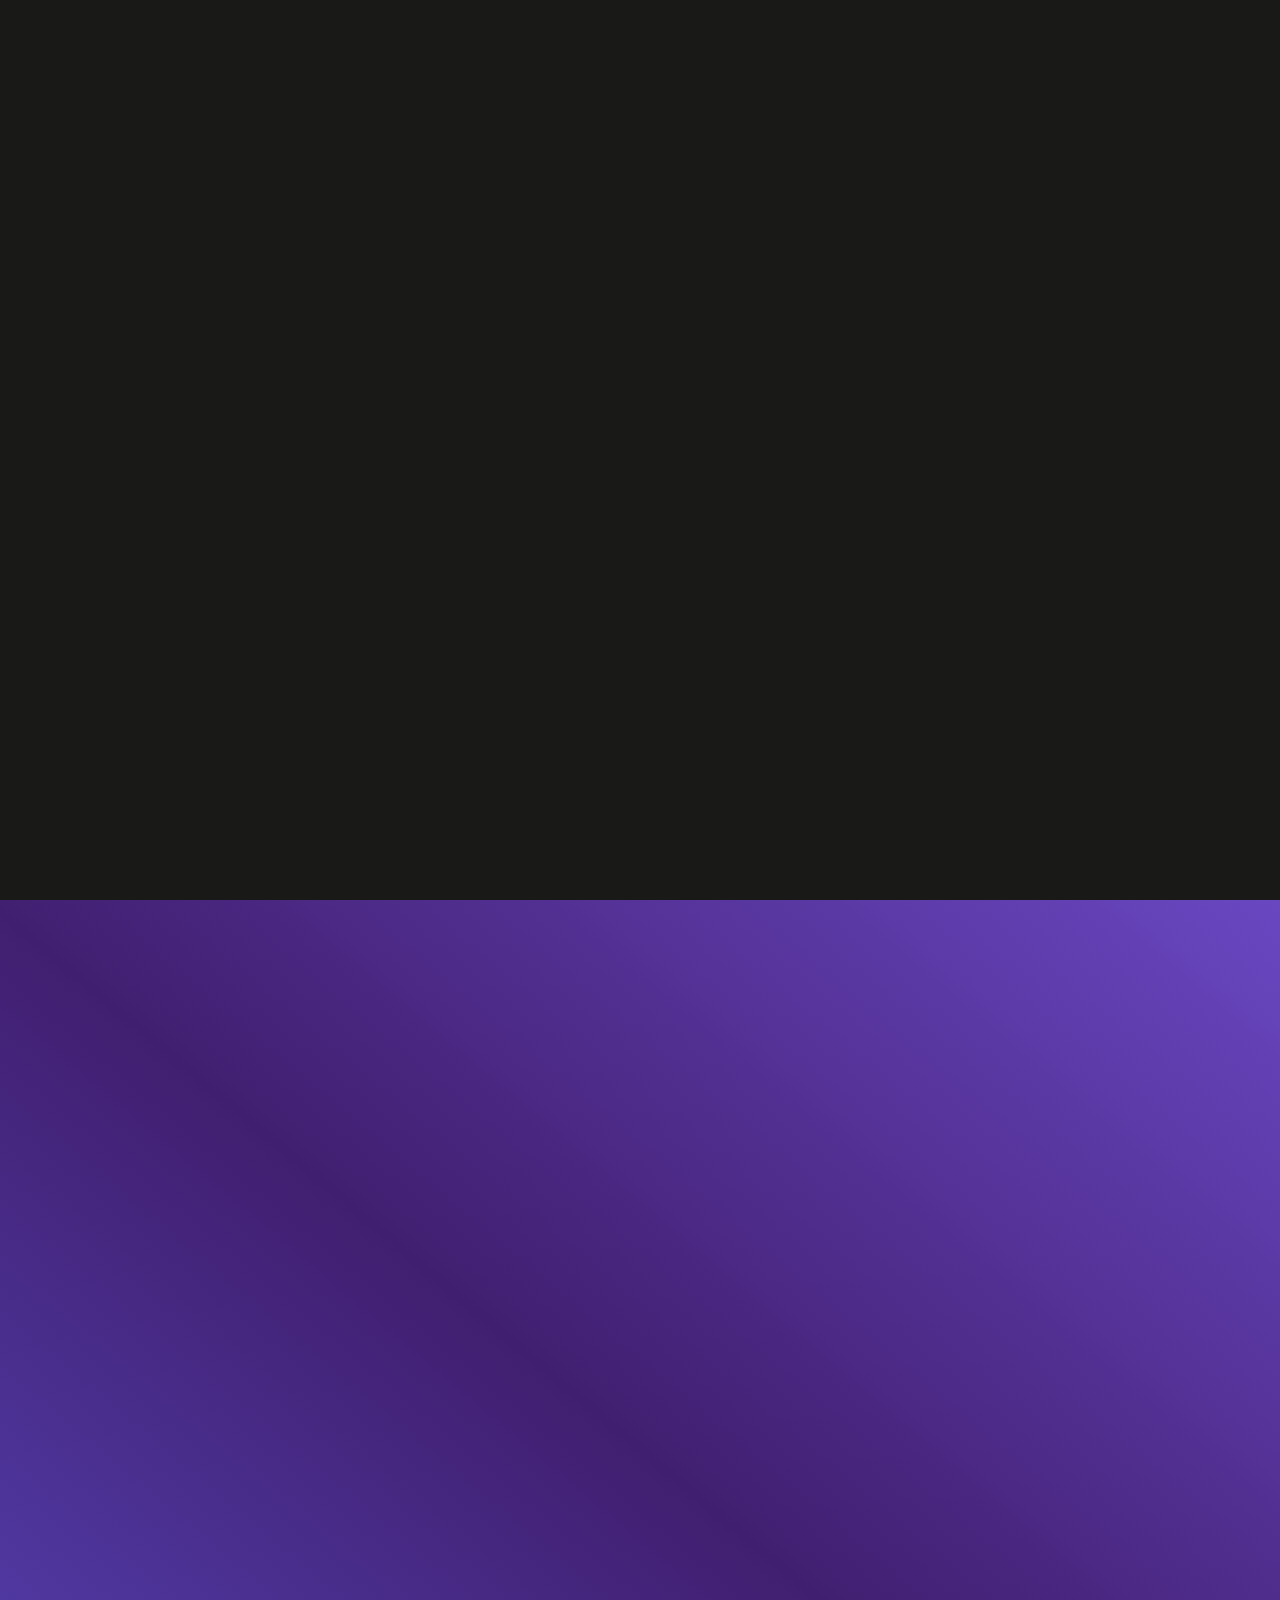
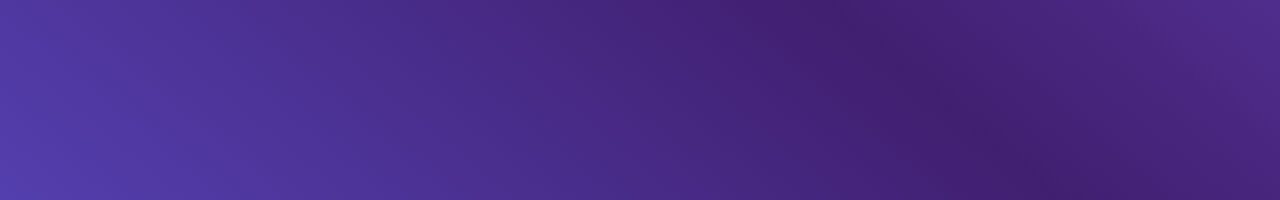
==== hookah.html @ d32b706c "add index.html, style.css, hookah.html" ====
<!DOCTYPE html>
<html lang="uk">

<head>
  <meta charset="UTF-8">
  <meta name="viewport" content="width=device-width, initial-scale=1.0">
  <title>Menu Hookah</title>
  <link rel="stylesheet" href="css/style.css" type="text/css">
  <link rel="stylesheet" href="https://use.fontawesome.com/releases/v5.15.1/css/all.css"
    integrity="sha384-vp86vTRFVJgpjF9jiIGPEEqYqlDwgyBgEF109VFjmqGmIY/Y4HV4d3Gp2irVfcrp" crossorigin="anonymous">
</head>
<body>
  <header>
    <div class="header__title"></div>
  </header>
  <div class="container">
    
  </div>
</body>



</html>
---- css/style.css ----
* {
  margin: 0;
  padding: 0;
  box-sizing: border-box;
  text-decoration: none;
}

body {
  background-color: #191918;
  font-size: 16px;
  color: rgb(203, 173, 98);
}

.header__container {
  position: relative;
  width: 100%;
}

.header__contact {
  display: flex;
  justify-content: space-around;
  width: 100%;
  margin-top: 1em;
  position: absolute;
  z-index: 1;
}
.header__contact a {
  /* position: absolute; */
  color: rgb(203, 173, 98);
  font-size: 1.3em;
}

.header__contact-item {
  text-align: center;
}

.header__container > a {
  display: flex;
  justify-content: center;
}

.header__background {
  width: 100%;
  height: 100vh;
  background: url("../img/backgroundHall1.webp") no-repeat center / cover;
  opacity: 0.3;
  position: absolute;
}

@media (max-width: 950px) {
  .header__background {
    background: url("../img/backgroundHall1-m.webp") no-repeat center / cover;
  }
}

.header__logo {
  margin-top: 15vh;
  position: absolute;
  width: 15vw;
  height: 15vh;
}

.nav {
  margin-top: 80vh;
  position: absolute;
  display: flex;
  align-items: center;
  justify-content: space-between;
  width: 100%;
}

.nav__link a {
  font-size: 1.7em;
  color: rgb(203, 173, 98);
  text-transform: uppercase;
  background-color: #191918;
  padding: 0.2em;
}

.nav__link a:hover,
.nav__link a:active {
  font-size: 1.8em;
  color: rgb(203, 173, 98);
  text-transform: uppercase;
  background-color: #191918;
  border-bottom: 2px solid rgb(203, 173, 98);
  transition: 0.5s;
}

.header__title {
  display: flex;
  align-items: center;
  text-align: center;
  justify-content: center;
  height: 100vh;
}

h1 {
  position: absolute;
  font-size: 5em;
  color: rgb(203, 173, 98);
}

footer {
  background-color: rgb(203, 173, 98);
}

.social__container {
  bottom: 2em;
  width: 100%;
  position: absolute;
  display: flex;
  justify-content: center;
  align-items: center;
}

.social__container i {
  margin-left: 0.8em;
  color: rgb(203, 173, 98);
  font-size: 1.5em;
}

.social__container i:active,
.social__container i:hover,
.social__container i:focus {
  font-size: 1.8em;
  padding: 0.1em;
  border-bottom: 2px solid rgb(203, 173, 98);
}

.footer__contact {
  display: grid;
  align-content: center;
  text-align: center;
}

.footer__contact a {
  color: #191918;
  line-height: 1.5em;
}

@media (min-width: 480px) and (max-width: 949px) {
  .nav {
    display: grid;
    grid-template-columns: 50% 50%;
    row-gap: 1.7em;
    justify-content: center;
    justify-items: center;
    margin-top: 67vh;
  }
  h1 {
    font-size: 4em;
  }
}

@media (max-width: 479px) {
  .header__address {
    font-size: 1em;
  }
  .header__contact {
    display: flex;
    flex-direction: column;
    align-content: center;
    gap: 1em;
  }
  .header__logo {
    width: 20vw;
    height: 20vh;
  }

  .nav {
    display: grid;
    row-gap: 0.7em;
    justify-content: center;
    justify-items: center;
    margin-top: 67vh;
  }
  h1 {
    font-size: 3em;
  }
  .nav__link a {
    font-size: 1.2em;
  }
  .nav__link a:hover,
  .nav__link a:active {
    font-size: 1.3em;
    color: rgb(203, 173, 98);
    padding: 0.2em;
    border-bottom: 2px solid rgb(203, 173, 98);
    transition: 0.5s;
  }
}

/* hookah page */
.container {
  background: rgb(83, 63, 174);
  background: linear-gradient(
    40deg,
    rgba(83, 63, 174, 1) 0%,
    rgba(65, 31, 112, 1) 45%,
    rgba(105, 71, 193, 1) 100%
  );
  width: 100vw;
  height: 100vh;
}

@media (min-width: 1200px) {
  .col-lg-1 {
    width: 8.33%;
  }
  .col-lg-2 {
    width: 16.66%;
  }
  .col-lg-3 {
    width: 25%;
  }
  .col-lg-4 {
    width: 33%;
  }
  .col-lg-5 {
    width: 41.66%;
  }
  .col-lg-6 {
    width: 50%;
  }
  .col-lg-7 {
    width: 58.33%;
  }
  .col-lg-8 {
    width: 66.66%;
  }
  .col-lg-9 {
    width: 74.99%;
  }
  .col-lg-10 {
    width: 83.33%;
  }
  .col-lg-11 {
    width: 91.66%;
  }
  .col-lg-12 {
    width: 100%;
  }
}

@media (min-width: 950px) and (max-width: 1199px) {
  .col-md-1 {
    width: 8.33%;
  }
  .col-md-2 {
    width: 16.66%;
  }
  .col-md-3 {
    width: 25%;
  }
  .col-md-4 {
    width: 33%;
  }
  .col-md-5 {
    width: 41.66%;
  }
  .col-md-6 {
    width: 50%;
  }
  .col-md-7 {
    width: 58.33%;
  }
  .col-md-8 {
    width: 66.66%;
  }
  .col-md-9 {
    width: 74.99%;
  }
  .col-md-10 {
    width: 83.33%;
  }
  .col-md-11 {
    width: 91.66%;
  }
  .col-md-12 {
    width: 100%;
    height: 875px;
  }
}
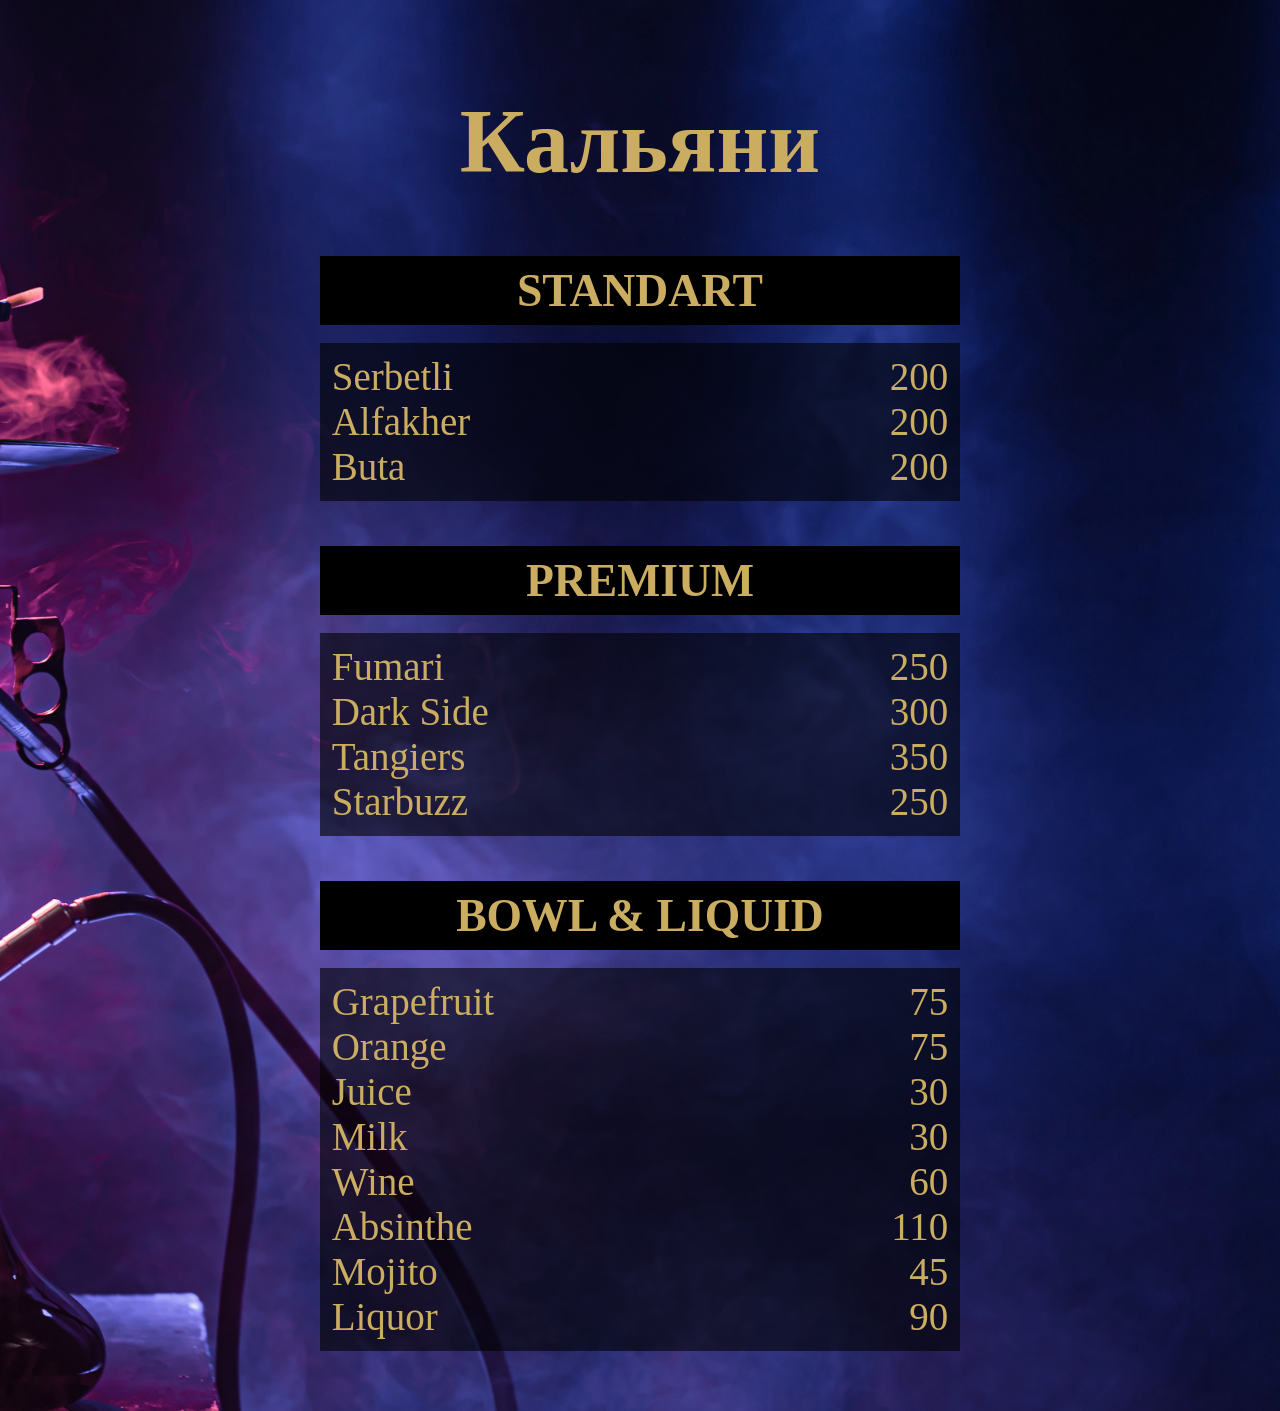
==== commit c3271da0: "add hookah page, lunch page and style" ====
--- a/hookah.html
+++ b/hookah.html
@@ -1,23 +1,60 @@
 <!DOCTYPE html>
 <html lang="uk">
+  <head>
+    <meta charset="UTF-8" />
+    <meta name="viewport" content="width=device-width, initial-scale=1.0" />
+    <title>Menu Hookah</title>
+    <link rel="stylesheet" href="css/hookah.css" />
+    <link
+      rel="stylesheet"
+      href="https://use.fontawesome.com/releases/v5.15.1/css/all.css"
+      integrity="sha384-vp86vTRFVJgpjF9jiIGPEEqYqlDwgyBgEF109VFjmqGmIY/Y4HV4d3Gp2irVfcrp"
+      crossorigin="anonymous"
+    />
+  </head>
+  <body>
+    <header>
+      <div class="header__hookah">
+        <h2>Кальяни</h2>
+      </div>
+    </header>
+    <main>
+      <div class="container">
+        <div class="menu">
+          <div class="menu__title">
+            <h3>Standart</h3>
+          </div>
+          <div class="menu__item">
+            <p>Serbetli<span>200</span></p>
+            <p>Alfakher<span>200</span></p>
+            <p>Buta<span>200</span></p>
+          </div>
 
-<head>
-  <meta charset="UTF-8">
-  <meta name="viewport" content="width=device-width, initial-scale=1.0">
-  <title>Menu Hookah</title>
-  <link rel="stylesheet" href="css/style.css" type="text/css">
-  <link rel="stylesheet" href="https://use.fontawesome.com/releases/v5.15.1/css/all.css"
-    integrity="sha384-vp86vTRFVJgpjF9jiIGPEEqYqlDwgyBgEF109VFjmqGmIY/Y4HV4d3Gp2irVfcrp" crossorigin="anonymous">
-</head>
-<body>
-  <header>
-    <div class="header__title"></div>
-  </header>
-  <div class="container">
-    
-  </div>
-</body>
+          <div class="menu__title">
+            <h3>Premium</h3>
+          </div>
+          <div class="menu__item">
+            <p>Fumari<span>250</span></p>
+            <p>Dark Side<span>300</span></p>
+            <p>Tangiers<span>350</span></p>
+            <p>Starbuzz<span>250</span></p>
+          </div>
 
-
-
-</html>+          <div class="menu__title">
+            <h3>Bowl & Liquid</h3>
+          </div>
+          <div class="menu__item">
+            <p>Grapefruit<span>75</span></p>
+            <p>Orange<span>75</span></p>
+            <p>Juice<span>30</span></p>
+            <p>Milk<span>30</span></p>
+            <p>Wine<span>60</span></p>
+            <p>Absinthe<span>110</span></p>
+            <p>Mojito<span>45</span></p>
+            <p>Liquor<span>90</span></p>
+          </div>
+        </div>
+      </div>
+    </main>
+  </body>
+</html>
--- a/css/hookah.css
+++ b/css/hookah.css
@@ -0,0 +1,50 @@
+* {
+  margin: 0;
+  padding: 0;
+  box-sizing: border-box;
+  text-decoration: none;
+}
+body {
+  background: url(../img/back-hookah.webp) no-repeat center / cover;
+  width: 100%;
+  height: max-content;
+  background-color: #191918;
+  font-size: 30px;
+  color: rgb(203, 173, 98);
+  padding-bottom: 2em;
+}
+.header__hookah {
+  font-size: 2em;
+  text-align: center;
+  margin: 1.5em 0 0.3em 0;
+}
+
+.container {
+  display: flex;
+  justify-content: center;
+}
+
+.menu {
+  max-width: 50vw;
+}
+
+.menu__title {
+  font-size: 1.3em;
+  text-align: center;
+  width: 50vw;
+  background-color: #000;
+  text-transform: uppercase;
+  margin-top: 5vh;
+  padding: 0.2em;
+}
+
+.menu__item {
+  background-color: rgba(0, 0, 0, 0.6);
+  font-size: 1.3em;
+  margin-top: 2vh;
+  padding: 0.3em;
+}
+
+.menu__item span {
+  float: right;
+}
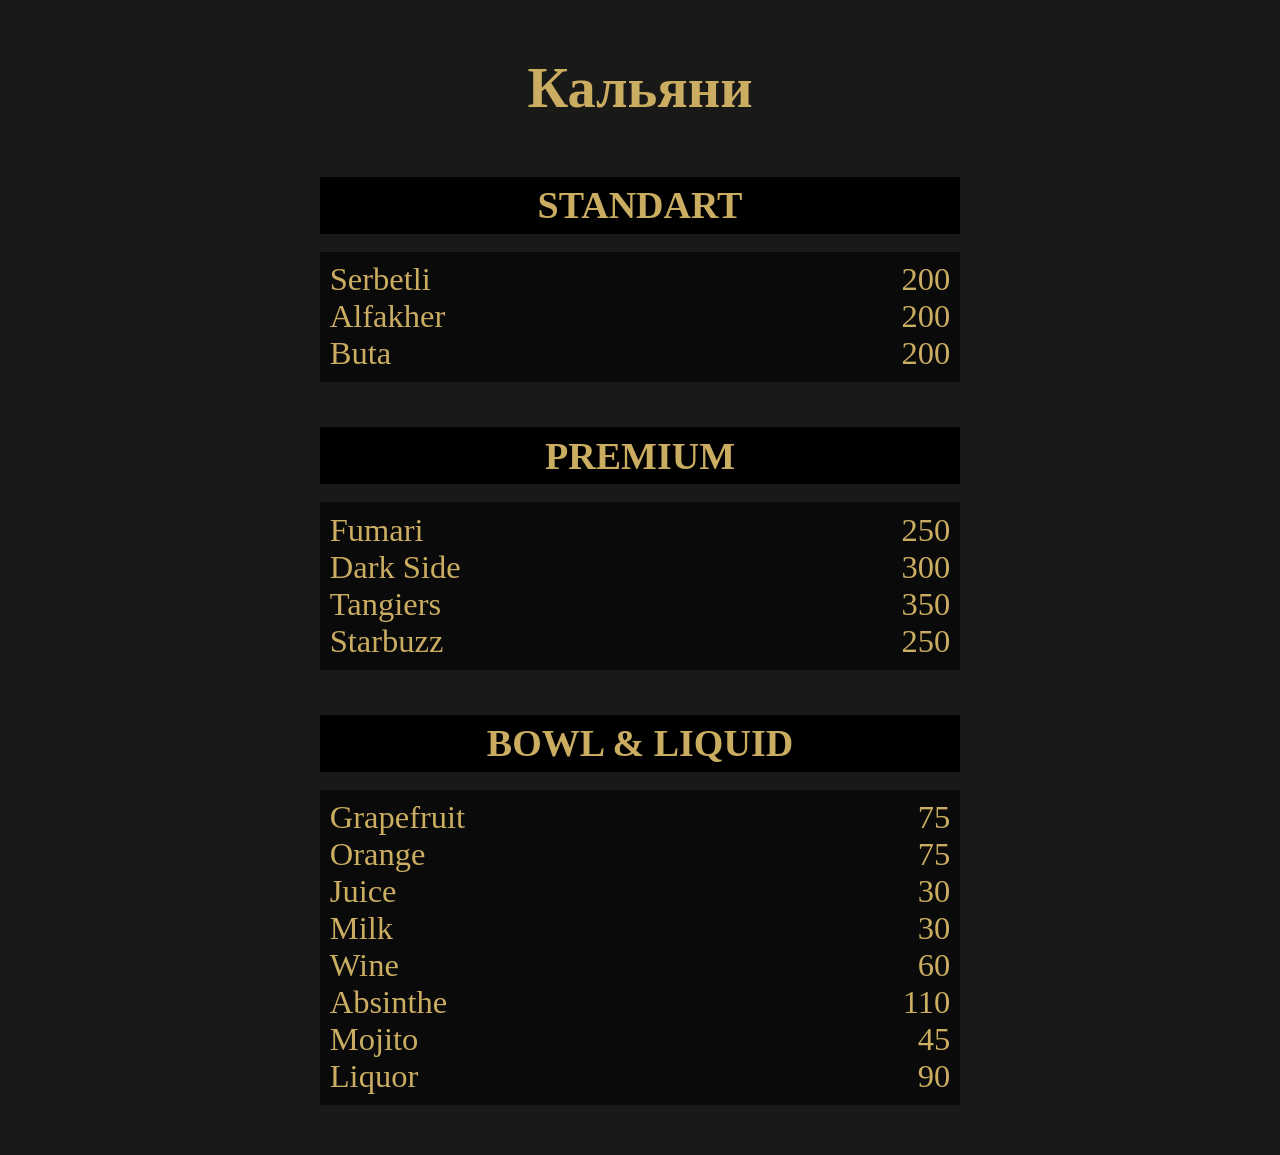
==== commit d2e36243: "update nav menu, optimization size image" ====
--- a/hookah.html
+++ b/hookah.html
@@ -1,60 +1,71 @@
 <!DOCTYPE html>
 <html lang="uk">
-  <head>
-    <meta charset="UTF-8" />
-    <meta name="viewport" content="width=device-width, initial-scale=1.0" />
-    <title>Menu Hookah</title>
-    <link rel="stylesheet" href="css/hookah.css" />
-    <link
-      rel="stylesheet"
-      href="https://use.fontawesome.com/releases/v5.15.1/css/all.css"
-      integrity="sha384-vp86vTRFVJgpjF9jiIGPEEqYqlDwgyBgEF109VFjmqGmIY/Y4HV4d3Gp2irVfcrp"
-      crossorigin="anonymous"
-    />
-  </head>
-  <body>
-    <header>
-      <div class="header__hookah">
-        <h2>Кальяни</h2>
-      </div>
-    </header>
-    <main>
-      <div class="container">
-        <div class="menu">
-          <div class="menu__title">
-            <h3>Standart</h3>
-          </div>
-          <div class="menu__item">
-            <p>Serbetli<span>200</span></p>
-            <p>Alfakher<span>200</span></p>
-            <p>Buta<span>200</span></p>
-          </div>
 
-          <div class="menu__title">
-            <h3>Premium</h3>
-          </div>
-          <div class="menu__item">
-            <p>Fumari<span>250</span></p>
-            <p>Dark Side<span>300</span></p>
-            <p>Tangiers<span>350</span></p>
-            <p>Starbuzz<span>250</span></p>
-          </div>
+<head>
+  <!-- Global site tag (gtag.js) - Google Analytics -->
+  <script async src="https://www.googletagmanager.com/gtag/js?id=G-EJ1X3YH138"></script>
+  <script>
+    window.dataLayer = window.dataLayer || [];
 
-          <div class="menu__title">
-            <h3>Bowl & Liquid</h3>
-          </div>
-          <div class="menu__item">
-            <p>Grapefruit<span>75</span></p>
-            <p>Orange<span>75</span></p>
-            <p>Juice<span>30</span></p>
-            <p>Milk<span>30</span></p>
-            <p>Wine<span>60</span></p>
-            <p>Absinthe<span>110</span></p>
-            <p>Mojito<span>45</span></p>
-            <p>Liquor<span>90</span></p>
-          </div>
+    function gtag() {
+      dataLayer.push(arguments);
+    }
+    gtag('js', new Date());
+
+    gtag('config', 'G-EJ1X3YH138');
+  </script>
+  <meta charset="UTF-8" />
+  <meta name="viewport" content="width=device-width, initial-scale=1.0" />
+  <title>Menu Hookah</title>
+  <link rel="stylesheet" href="css/hookah.css" />
+  <link rel="stylesheet" href="https://use.fontawesome.com/releases/v5.15.1/css/all.css"
+    integrity="sha384-vp86vTRFVJgpjF9jiIGPEEqYqlDwgyBgEF109VFjmqGmIY/Y4HV4d3Gp2irVfcrp" crossorigin="anonymous" />
+</head>
+
+<body>
+  <header>
+    <div class="header__hookah">
+      <h2>Кальяни</h2>
+    </div>
+  </header>
+  <main>
+    <div class="container">
+      <div class="menu">
+        <div class="menu__title">
+          <h3>Standart</h3>
+        </div>
+        <div class="menu__item">
+          <p>Serbetli<span>200</span></p>
+          <p>Alfakher<span>200</span></p>
+          <p>Buta<span>200</span></p>
+        </div>
+
+        <div class="menu__title">
+          <h3>Premium</h3>
+        </div>
+        <div class="menu__item">
+          <p>Fumari<span>250</span></p>
+          <p>Dark Side<span>300</span></p>
+          <p>Tangiers<span>350</span></p>
+          <p>Starbuzz<span>250</span></p>
+        </div>
+
+        <div class="menu__title">
+          <h3>Bowl & Liquid</h3>
+        </div>
+        <div class="menu__item">
+          <p>Grapefruit<span>75</span></p>
+          <p>Orange<span>75</span></p>
+          <p>Juice<span>30</span></p>
+          <p>Milk<span>30</span></p>
+          <p>Wine<span>60</span></p>
+          <p>Absinthe<span>110</span></p>
+          <p>Mojito<span>45</span></p>
+          <p>Liquor<span>90</span></p>
         </div>
       </div>
-    </main>
-  </body>
-</html>
+    </div>
+  </main>
+</body>
+
+</html>
--- a/css/hookah.css
+++ b/css/hookah.css
@@ -4,17 +4,19 @@
   box-sizing: border-box;
   text-decoration: none;
 }
+
 body {
   background: url(../img/back-hookah.webp) no-repeat center / cover;
   width: 100%;
   height: max-content;
   background-color: #191918;
-  font-size: 30px;
+  font-size: 25px;
   color: rgb(203, 173, 98);
   padding-bottom: 2em;
 }
+
 .header__hookah {
-  font-size: 2em;
+  font-size: 1.5em;
   text-align: center;
   margin: 1.5em 0 0.3em 0;
 }
@@ -48,3 +50,18 @@
 .menu__item span {
   float: right;
 }
+
+@media (max-width: 479px) {
+  .menu {
+    max-width: 100vw;
+  }
+
+  .menu__title {
+    font-size: 1em;
+    width: 80vw;
+  }
+
+  .menu__item {
+    font-size: 1em;
+  }
+}
